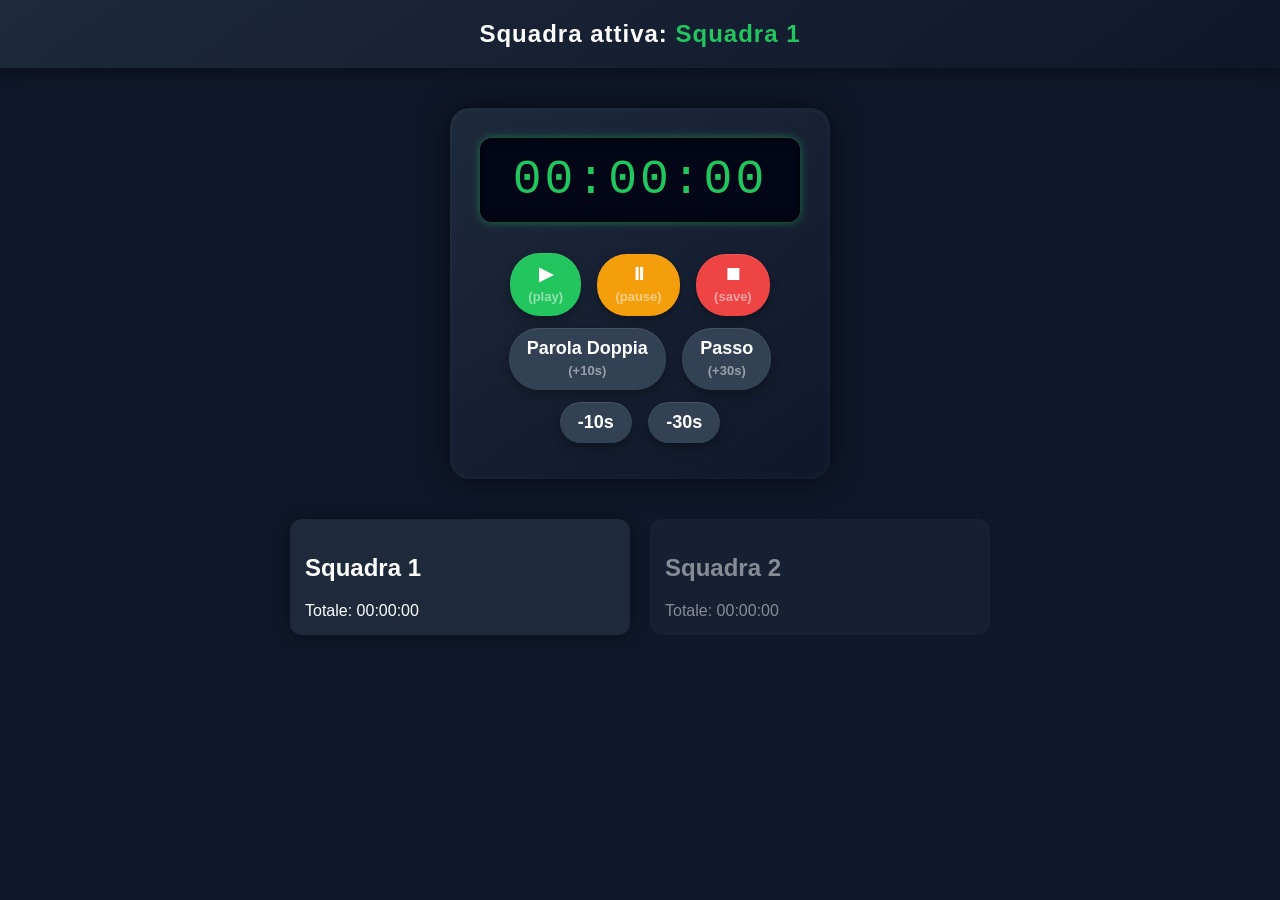
==== Cronometro/cronometro.html @ 55204fd4 "feat: all files" ====
<!DOCTYPE html>
<html lang="it">
<head>
  <meta charset="UTF-8">
  <meta name="viewport" content="width=device-width, initial-scale=1.0">
  <link rel="stylesheet" href="./style.css">
  <script src="./script.js"></script>
  <title>Intesa Vincente: Cronometro</title>
</head>
<body>

  <header>
    Squadra attiva: <span id="activeTeamName">Squadra 1</span>
  </header>

  <div class="game-layout">
    <main>
      <div class="cronometro">
        <div id="display">00:00:00</div>

        <div class="controls">
          <button onclick="startTimer()">▶<br><span class="penalty">(play)</span></button>
          <button onclick="pauseTimer()">⏸<br><span class="penalty">(pause)</span></button>
          <button onclick="resetTimer()">⏹<br><span class="penalty">(save)</span></button>
        </div>

        <div class="extra">
          <button onclick="addTime(10)">Parola Doppia<br><span class="penalty">(+10s)</span></button>
          <button onclick="addTime(30)">Passo<br><span class="penalty">(+30s)</span></button>
          <br>
          <button onclick="addTime(-10)">-10s</button>
          <button onclick="addTime(-30)">-30s</button>
        </div>
      </div>
    </main>
    
    <aside>
      <div class="team active" id="team0" onclick="selectTeam(0)">
        <h2 contenteditable="true">Squadra 1</h2>
        <ul class="times"></ul>
        <div class="total">Totale: <span>00:00:00</span></div>
      </div>

      <div class="team" id="team1" onclick="selectTeam(1)">
        <h2 contenteditable="true">Squadra 2</h2>
        <ul class="times"></ul>
        <div class="total">Totale: <span>00:00:00</span></div>
      </div>
    </aside>
  </div>

</body>
</html>
---- Cronometro/style.css ----
body{
  background:#0f172a;
  font-family:'Segoe UI', sans-serif;
  margin:0;
  color:white;

  display:flex;
  flex-direction:column;
  min-height:100vh;
}

/* HEADER */

header{
  background:linear-gradient(145deg,#1e293b,#0f172a);
  padding:20px;
  font-size:24px;
  font-weight:700;
  text-align:center;
  letter-spacing:1px;

  box-shadow:
    0 4px 15px rgba(0,0,0,0.4);
}

#activeTeamName{
  color:#22c55e;
}
/* MAIN */

main{
  display:flex;
  justify-content:center;
  margin-top:40px;
}

/* ASIDE */

aside{
  display:flex;
  justify-content:center;
  gap:20px;
  margin:40px auto;
  max-width:700px;
  width:90%;
}


@media (max-width: 768px){

  header{
    font-size:20px;
    padding:15px;
  }

  main{
    margin-top:20px;
  }

  .cronometro{
    width:90%;
    padding:25px;
  }

  #display{
    font-size:42px;
  }

  button{
    font-size:16px;
    padding:12px 16px;
  }

  aside{
    flex-direction:column;
    gap:15px;
    margin:30px auto;
  }

  .team{
    width:100%;
  }

}

/* 
@media (max-width: 480px){

  #display{
    font-size:36px;
    letter-spacing:2px;
  }

  button{
    font-size:15px;
    padding:12px;
    width:100%;
  }

  .controls,
  .extra{
    display:flex;
    flex-direction:column;
    gap:10px;
  }

  .extra br{
    display:none;
  }

} */

/* MOBILE ORIZZONTALE */

@media (max-height:600px) and (orientation:landscape){

  .game-layout{
    display:flex;
    align-items:flex-start;
    justify-content:center;
    gap:30px;
    padding:20px;
  }

  main{
    margin-top:0;
  }

  aside{
    flex-direction:column;
    margin:0;
    width:300px;
  }

  .team{
    width:100%;
  }

  .cronometro{
    width:300px;
    padding:20px;
  }

  #display{
    font-size:40px;
  }

}


/* CRONOMETRO */

.cronometro{
  background:linear-gradient(145deg,#1e293b,#0f172a);
  padding:30px;
  border-radius:20px;
  box-shadow:
    0 0 30px rgba(0,0,0,0.6),
    inset 0 0 10px rgba(255,255,255,0.05);
  text-align:center;
  width:320px;
}

/* DISPLAY */

#display{
  font-family: "Courier New", monospace;
  font-size:48px;
  letter-spacing:3px;
  background:#020617;
  color:#22c55e;
  padding:15px;
  border-radius:12px;
  margin-bottom:25px;
  box-shadow:
    inset 0 0 10px rgba(0,0,0,0.8),
    0 0 10px rgba(34,197,94,0.5);
}






/* BUTTONS */

button{
  border:none;
  border-radius:30px;
  padding:10px 18px;
  font-size:18px;
  font-weight:600;
  cursor:pointer;
  margin:6px;
  color:white;

  background:rgba(255,255,255,0.08);
  backdrop-filter:blur(6px);

  box-shadow:
    0 4px 10px rgba(0,0,0,0.3),
    inset 0 1px 1px rgba(255,255,255,0.1);

  transition:all .25s ease;
}

button:hover{
  transform:translateY(-2px);
  background:rgba(255,255,255,0.18);
}

button:active{
  transform:scale(0.95);
}

/* BOTTONI PRINCIPALI */

.controls button:nth-child(1){
  background:#22c55e;
}

.controls button:nth-child(2){
  background:#f59e0b;
}

.controls button:nth-child(3){
  background:#ef4444;
}

/* BOTTONI SECONDARI */

.extra button{
  background:#334155;
}


button .penalty{
  color: rgba(255,255,255,0.5);
  font-size: small;
}






/* TEAMS */

.team{
  flex:1;
  padding:15px;
  border-radius:12px;
  background:#1e293b;
  opacity:.5;
  transition:0.3s;
  cursor:pointer;
}

.team.active{
  opacity:1;
  box-shadow:0 0 15px rgba(0,0,0,.4);
}

.team h2{
  cursor:text;
}

.times{
  list-style:none;
  padding:0;
}

.times li{
  display:flex;
  justify-content:space-between;
  margin:5px 0;
}

.times button{
  background:red;
  color:white;
  border:none;
}

.current-winner{
  border:2px solid #22c55e;
  box-shadow:0 0 12px rgba(34,197,94,0.6);
}
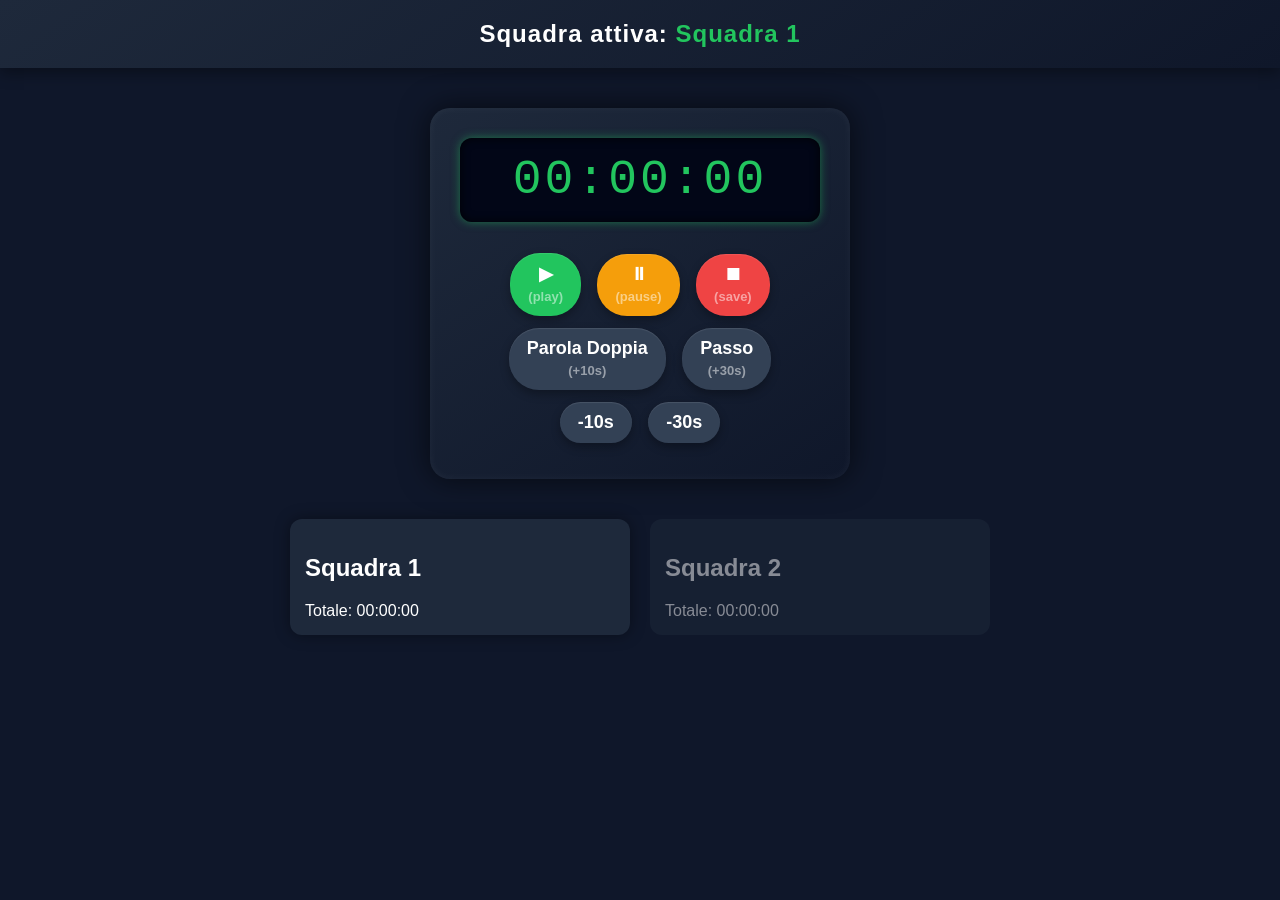
==== commit 4502f3dd: "feat: decorazioni" ====
--- a/Cronometro/cronometro.html
+++ b/Cronometro/cronometro.html
@@ -4,6 +4,7 @@
   <meta charset="UTF-8">
   <meta name="viewport" content="width=device-width, initial-scale=1.0">
   <link rel="stylesheet" href="./style.css">
+  <link rel="stylesheet" href="../style-global.css">
   <script src="./script.js"></script>
   <title>Intesa Vincente: Cronometro</title>
 </head>
@@ -49,5 +50,11 @@
     </aside>
   </div>
 
+  <script>
+    window.onload = () => {
+      document.body.classList.add("loaded");
+    };
+  </script>
+  
 </body>
 </html>
--- a/Cronometro/style.css
+++ b/Cronometro/style.css
@@ -26,6 +26,7 @@
 #activeTeamName{
   color:#22c55e;
 }
+
 /* MAIN */
 
 main{
@@ -37,6 +38,7 @@
 /* ASIDE */
 
 aside{
+  box-sizing: border-box;
   display:flex;
   justify-content:center;
   gap:20px;
@@ -46,111 +48,10 @@
 }
 
 
-@media (max-width: 768px){
-
-  header{
-    font-size:20px;
-    padding:15px;
-  }
-
-  main{
-    margin-top:20px;
-  }
-
-  .cronometro{
-    width:90%;
-    padding:25px;
-  }
-
-  #display{
-    font-size:42px;
-  }
-
-  button{
-    font-size:16px;
-    padding:12px 16px;
-  }
-
-  aside{
-    flex-direction:column;
-    gap:15px;
-    margin:30px auto;
-  }
-
-  .team{
-    width:100%;
-  }
-
-}
-
-/* 
-@media (max-width: 480px){
-
-  #display{
-    font-size:36px;
-    letter-spacing:2px;
-  }
-
-  button{
-    font-size:15px;
-    padding:12px;
-    width:100%;
-  }
-
-  .controls,
-  .extra{
-    display:flex;
-    flex-direction:column;
-    gap:10px;
-  }
-
-  .extra br{
-    display:none;
-  }
-
-} */
-
-/* MOBILE ORIZZONTALE */
-
-@media (max-height:600px) and (orientation:landscape){
-
-  .game-layout{
-    display:flex;
-    align-items:flex-start;
-    justify-content:center;
-    gap:30px;
-    padding:20px;
-  }
-
-  main{
-    margin-top:0;
-  }
-
-  aside{
-    flex-direction:column;
-    margin:0;
-    width:300px;
-  }
-
-  .team{
-    width:100%;
-  }
-
-  .cronometro{
-    width:300px;
-    padding:20px;
-  }
-
-  #display{
-    font-size:40px;
-  }
-
-}
-
-
 /* CRONOMETRO */
 
 .cronometro{
+  box-sizing: border-box;
   background:linear-gradient(145deg,#1e293b,#0f172a);
   padding:30px;
   border-radius:20px;
@@ -158,7 +59,7 @@
     0 0 30px rgba(0,0,0,0.6),
     inset 0 0 10px rgba(255,255,255,0.05);
   text-align:center;
-  width:320px;
+  width:420px;
 }
 
 /* DISPLAY */
@@ -247,6 +148,7 @@
 /* TEAMS */
 
 .team{
+  box-sizing: border-box;
   flex:1;
   padding:15px;
   border-radius:12px;
@@ -285,4 +187,83 @@
 .current-winner{
   border:2px solid #22c55e;
   box-shadow:0 0 12px rgba(34,197,94,0.6);
-}+}
+
+
+
+
+/* MOBILE */
+
+@media (max-width: 768px){
+
+  header{
+    font-size:20px;
+    padding:15px;
+  }
+
+  main{
+    margin-top:20px;
+  }
+
+  .cronometro{
+    width:90%;
+    padding:25px;
+  }
+
+  #display{
+    font-size:42px;
+  }
+
+  button{
+    font-size:16px;
+    padding:12px 16px;
+  }
+
+  aside{
+    flex-direction:column;
+    gap:15px;
+    margin:30px auto;
+  }
+
+  .team{
+    width:100%;
+  }
+
+}
+
+/* MOBILE ORIZZONTALE */
+
+@media (max-height:600px) and (orientation:landscape){
+
+  .game-layout{
+    display:flex;
+    align-items:flex-start;
+    justify-content:center;
+    gap:30px;
+    padding:20px;
+  }
+
+  main{
+    margin-top:0;
+  }
+
+  aside{
+    flex-direction:column;
+    margin:0;
+    width:300px;
+  }
+
+  .team{
+    width:100%;
+  }
+
+  .cronometro{
+    width:300px;
+    padding:20px;
+  }
+
+  #display{
+    font-size:40px;
+  }
+
+}
--- a/style-global.css
+++ b/style-global.css
@@ -0,0 +1,8 @@
+body {
+  opacity: 0;
+  transition: opacity 0.4s ease;
+}
+
+body.loaded {
+  opacity: 1;
+}
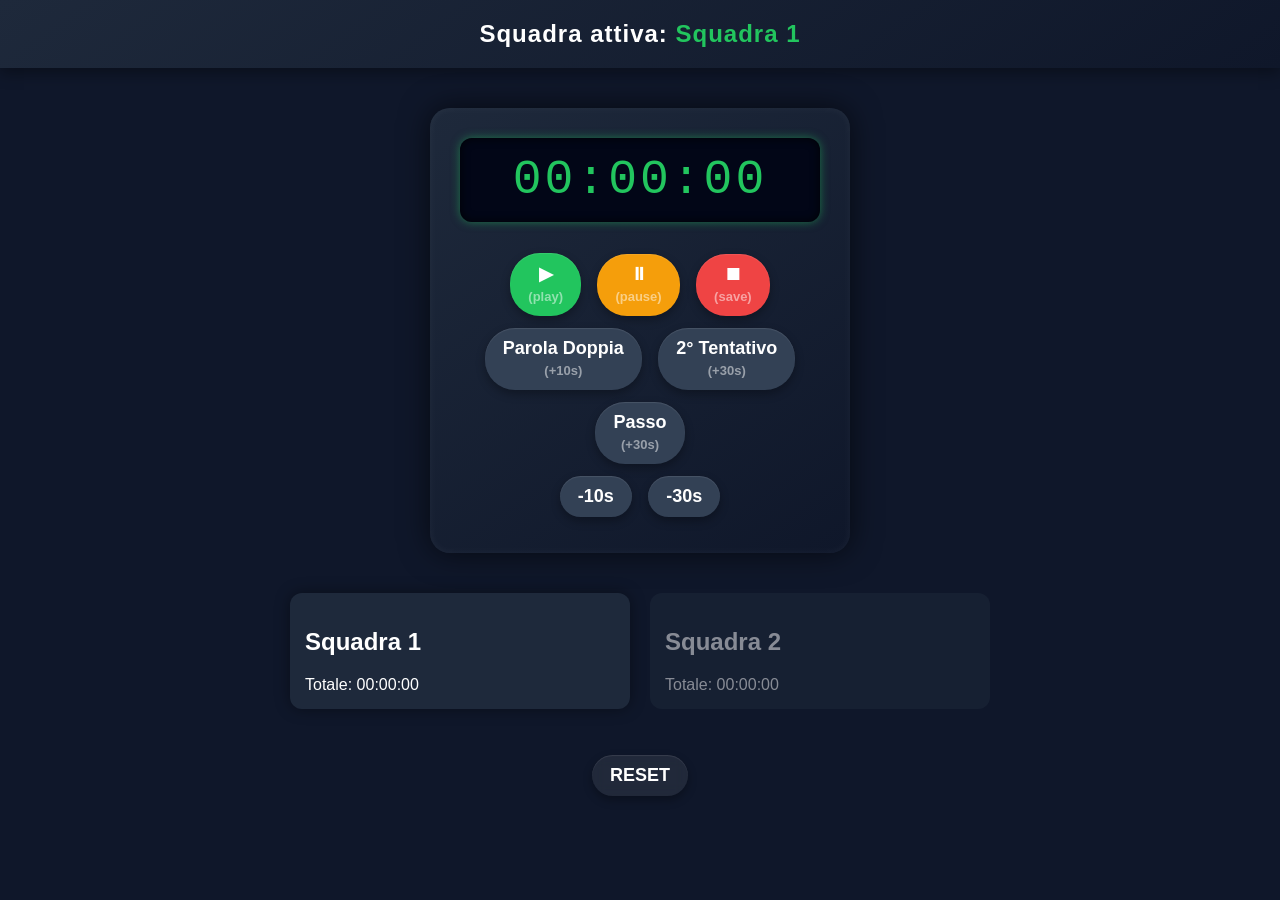
==== commit 33892321: "feat: suoni + crucintarsio" ====
--- a/Cronometro/cronometro.html
+++ b/Cronometro/cronometro.html
@@ -27,6 +27,7 @@
 
         <div class="extra">
           <button onclick="addTime(10)">Parola Doppia<br><span class="penalty">(+10s)</span></button>
+          <button onclick="addTime(30)">2° Tentativo<br><span class="penalty">(+30s)</span></button>
           <button onclick="addTime(30)">Passo<br><span class="penalty">(+30s)</span></button>
           <br>
           <button onclick="addTime(-10)">-10s</button>
@@ -50,6 +51,11 @@
     </aside>
   </div>
 
+
+  <div class="reset-box">
+    <button id="resetBtn" onclick="resetAll()">RESET</button>
+  </div>
+
   <script>
     window.onload = () => {
       document.body.classList.add("loaded");
--- a/Cronometro/style.css
+++ b/Cronometro/style.css
@@ -190,6 +190,13 @@
 }
 
 
+/* Reset */
+.reset-box {
+  display: flex;
+  justify-content: center;
+  align-items: center;
+}
+
 
 
 /* MOBILE */
